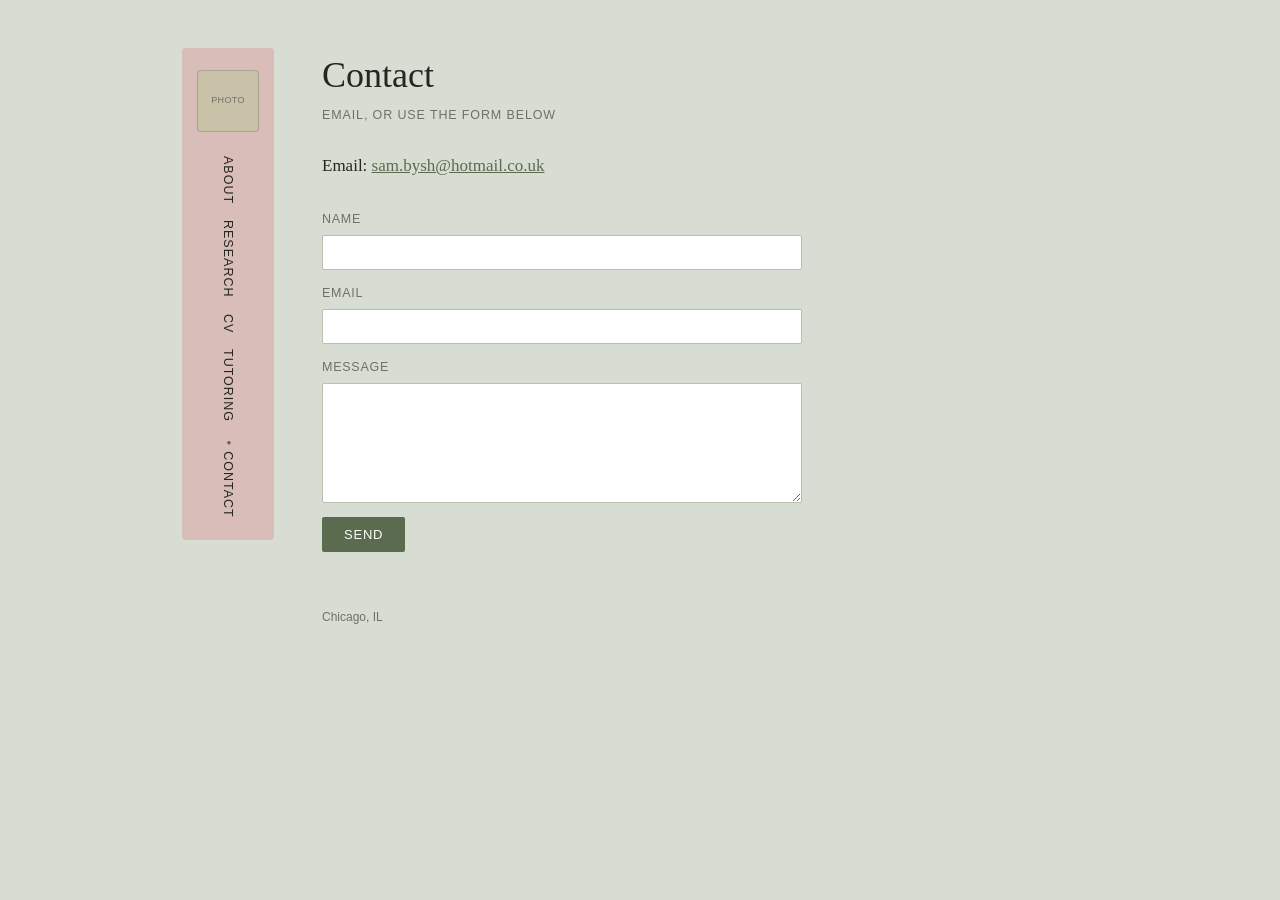
==== contact.html @ 64724ae1 "Initial site" ====
<!DOCTYPE html>
<html lang="en">
<head>
<meta charset="UTF-8">
<meta name="viewport" content="width=device-width, initial-scale=1">
<title>Contact &middot; Sam Bysh</title>
<meta name="description" content="Get in touch with Sam Bysh.">
<link rel="stylesheet" href="style.css">
</head>
<body>
<div class="page">

  <div class="sidebar">
    <div class="photo"><img src="assets/photo-small.jpg" alt="Sam Bysh" onerror="this.parentNode.textContent='photo'"></div>
    <nav>
      <a href="index.html">About</a>
      <a href="research.html">Research</a>
      <a href="cv.html">CV</a>
      <a href="tutoring.html">Tutoring</a>
      <a href="contact.html" class="current">Contact</a>
    </nav>
  </div>

  <div class="content">
    <h1>Contact</h1>
    <div class="eyebrow">Email, or use the form below</div>

    <div class="contact-block serif">
      Email: <a id="email-link" href="#">(enable JavaScript to see this, or use the form)</a>
    </div>

    <!--
      TODO (Sam): sign up for a free account at web3forms.com, create an access key for this
      domain, and paste it in place of YOUR_ACCESS_KEY_HERE below. Submissions then arrive
      straight to your inbox, no backend required.
    -->
    <form class="contact-form" action="https://api.web3forms.com/submit" method="POST">
      <input type="hidden" name="access_key" value="YOUR_ACCESS_KEY_HERE">
      <input type="hidden" name="subject" value="New message from samwebsite.com contact form">

      <!-- honeypot field: real visitors never see or fill this in; bots often do -->
      <input type="checkbox" name="botcheck" class="hidden-field" tabindex="-1" autocomplete="off">

      <label>
        Name
        <input type="text" name="name" required>
      </label>

      <label>
        Email
        <input type="email" name="email" required>
      </label>

      <label>
        Message
        <textarea name="message" rows="6" required></textarea>
      </label>

      <button type="submit">Send</button>
    </form>

    <footer class="sitefoot">Chicago, IL</footer>
  </div>

</div>

<script>
  // Very light obfuscation against the simplest scrapers: assembled at runtime rather
  // than sitting in the page source as a plain mailto link.
  (function () {
    var user = "sam.bysh";
    var domain = "hotmail.co.uk";
    var link = document.getElementById("email-link");
    if (link) {
      link.href = "mailto:" + user + "@" + domain;
      link.textContent = user + "@" + domain;
    }
  })();
</script>
</body>
</html>
---- style.css ----
/* -------------------------------------------------------------
   Sam Bysh — personal site
   Palette: sage-grey ground, dusky pink sidebar, sage accent
   Nav/labels: Helvetica; body/headings: Baskerville
   ------------------------------------------------------------- */

:root {
  --bg: #d8ddd4;
  --sidebar-bg: #d9bdb9;
  --accent: #5b6b4f;
  --text: #24261f;
  --sub: #6d7268;
  --photo-bg: #c9c2a8;
  --rule: #b9c0af;
}

* { box-sizing: border-box; }

html, body {
  margin: 0;
  padding: 0;
  background: var(--bg);
  color: var(--text);
}

body {
  font-family: 'Helvetica Neue', Helvetica, Arial, sans-serif;
  line-height: 1.5;
}

a {
  color: var(--accent);
}

a:hover {
  color: var(--text);
}

.serif {
  font-family: Baskerville, 'Times New Roman', Georgia, serif;
}

.page {
  display: flex;
  align-items: flex-start;
  gap: 48px;
  max-width: 980px;
  margin: 0 auto;
  padding: 48px 32px 80px;
}

/* ---------------- sidebar ---------------- */

.sidebar {
  flex: 0 0 92px;
  display: flex;
  flex-direction: column;
  align-items: center;
  gap: 24px;
  background: var(--sidebar-bg);
  border-radius: 4px;
  padding: 22px 8px;
  position: sticky;
  top: 32px;
}

.sidebar .photo {
  width: 62px;
  height: 62px;
  border-radius: 4px;
  background: var(--photo-bg);
  border: 1px solid rgba(0, 0, 0, 0.15);
  overflow: hidden;
  display: flex;
  align-items: center;
  justify-content: center;
  color: var(--sub);
  font-size: 9px;
  text-transform: uppercase;
  letter-spacing: 0.04em;
  text-align: center;
}

.sidebar .photo img {
  width: 100%;
  height: 100%;
  object-fit: cover;
  display: block;
}

.sidebar nav {
  display: flex;
  flex-direction: column;
  gap: 16px;
}

.sidebar nav a {
  writing-mode: vertical-rl;
  text-decoration: none;
  color: var(--text);
  font-size: 12.5px;
  letter-spacing: 0.08em;
  text-transform: uppercase;
}

.sidebar nav a:hover {
  color: var(--accent);
}

.sidebar nav a.current {
  color: var(--text);
}

.sidebar nav a.current::before {
  content: '\25CF\A0';
  color: var(--accent);
  font-size: 8px;
  white-space: pre;
}

/* ---------------- content ---------------- */

.content {
  flex: 1;
  min-width: 0;
}

.content h1 {
  font-family: Baskerville, 'Times New Roman', Georgia, serif;
  font-weight: normal;
  font-size: 36px;
  margin: 0 0 4px;
}

.eyebrow {
  font-size: 12.5px;
  text-transform: uppercase;
  letter-spacing: 0.07em;
  color: var(--sub);
  margin-bottom: 28px;
}

.content p {
  font-family: Baskerville, 'Times New Roman', Georgia, serif;
  font-size: 17px;
  line-height: 1.68;
  max-width: 620px;
  margin: 0 0 18px;
}

.top-row {
  display: flex;
  justify-content: space-between;
  align-items: flex-start;
  gap: 24px;
  margin-bottom: 8px;
}

.bio-photo {
  flex-shrink: 0;
  width: 130px;
  height: 160px;
  border-radius: 2px;
  background: var(--photo-bg);
  border: 1px solid rgba(0, 0, 0, 0.15);
  overflow: hidden;
  display: flex;
  align-items: center;
  justify-content: center;
  color: var(--sub);
  font-size: 10px;
  text-transform: uppercase;
}

.bio-photo img {
  width: 100%;
  height: 100%;
  object-fit: cover;
  display: block;
}

/* ---------------- CV / section blocks ---------------- */

h2.section-title {
  font-family: 'Helvetica Neue', Helvetica, Arial, sans-serif;
  font-size: 13px;
  text-transform: uppercase;
  letter-spacing: 0.1em;
  color: var(--sub);
  border-bottom: 1px solid var(--rule);
  padding-bottom: 6px;
  margin: 40px 0 18px;
}

h2.section-title:first-of-type {
  margin-top: 0;
}

.entry {
  display: flex;
  gap: 18px;
  margin-bottom: 14px;
  max-width: 680px;
}

.entry .when {
  flex: 0 0 60px;
  font-size: 13px;
  color: var(--sub);
  padding-top: 3px;
}

.entry .what {
  font-family: Baskerville, 'Times New Roman', Georgia, serif;
  font-size: 16px;
  line-height: 1.5;
}

.entry .what .detail {
  display: block;
  font-family: 'Helvetica Neue', Helvetica, Arial, sans-serif;
  font-size: 12.5px;
  color: var(--sub);
  margin-top: 2px;
}

details.also {
  margin-top: 44px;
  max-width: 640px;
  border-top: 1px solid var(--rule);
  padding-top: 16px;
}

details.also summary {
  cursor: pointer;
  font-size: 13px;
  text-transform: uppercase;
  letter-spacing: 0.08em;
  color: var(--sub);
}

details.also p {
  margin-top: 16px;
  font-size: 15.5px;
}

.pdf-link {
  display: inline-block;
  margin-bottom: 8px;
  font-size: 13px;
  text-transform: uppercase;
  letter-spacing: 0.06em;
}

/* ---------------- tutoring: module lists ---------------- */

.module-groups {
  max-width: 680px;
  margin: 8px 0 32px;
}

.module-group {
  margin-bottom: 16px;
  font-size: 15.5px;
  line-height: 1.55;
}

.module-group .inst {
  font-family: 'Helvetica Neue', Helvetica, Arial, sans-serif;
  font-weight: bold;
  font-size: 13px;
  text-transform: uppercase;
  letter-spacing: 0.05em;
  color: var(--text);
}

.module-group .mods {
  font-family: Baskerville, 'Times New Roman', Georgia, serif;
  color: var(--sub);
}

details.modules-full {
  max-width: 780px;
  margin: 8px 0 32px;
  border-top: 1px solid var(--rule);
  padding-top: 14px;
}

details.modules-full summary {
  cursor: pointer;
  font-size: 13px;
  text-transform: uppercase;
  letter-spacing: 0.06em;
  color: var(--sub);
}

table.module-table {
  border-collapse: collapse;
  width: 100%;
  margin-top: 16px;
  font-size: 14px;
}

table.module-table caption {
  text-align: left;
  font-family: 'Helvetica Neue', Helvetica, Arial, sans-serif;
  font-size: 13px;
  text-transform: uppercase;
  letter-spacing: 0.05em;
  color: var(--text);
  margin: 18px 0 6px;
}

table.module-table th,
table.module-table td {
  text-align: left;
  padding: 5px 14px 5px 0;
  border-bottom: 1px solid var(--rule);
  vertical-align: top;
}

table.module-table th {
  font-family: 'Helvetica Neue', Helvetica, Arial, sans-serif;
  font-weight: normal;
  color: var(--sub);
  text-transform: uppercase;
  font-size: 11px;
  letter-spacing: 0.05em;
}

@media (max-width: 640px) {
  table.module-table {
    font-size: 13px;
  }
  table.module-table th,
  table.module-table td {
    padding: 5px 8px 5px 0;
  }
}

/* ---------------- misc content elements ---------------- */

ul.plain {
  font-family: Baskerville, 'Times New Roman', Georgia, serif;
  font-size: 16px;
  line-height: 1.65;
  max-width: 620px;
  padding-left: 20px;
}

.contact-block {
  font-size: 17px;
  margin-bottom: 32px;
}

form.contact-form {
  max-width: 480px;
  display: flex;
  flex-direction: column;
  gap: 14px;
}

form.contact-form label {
  font-size: 12.5px;
  text-transform: uppercase;
  letter-spacing: 0.06em;
  color: var(--sub);
  display: flex;
  flex-direction: column;
  gap: 6px;
}

form.contact-form input,
form.contact-form textarea {
  font-family: Baskerville, 'Times New Roman', Georgia, serif;
  font-size: 15px;
  padding: 8px 10px;
  border: 1px solid var(--rule);
  border-radius: 2px;
  background: #fff;
  color: var(--text);
}

form.contact-form button {
  align-self: flex-start;
  font-family: 'Helvetica Neue', Helvetica, Arial, sans-serif;
  font-size: 13px;
  text-transform: uppercase;
  letter-spacing: 0.06em;
  background: var(--accent);
  color: #fdfdfa;
  border: none;
  padding: 10px 22px;
  border-radius: 2px;
  cursor: pointer;
}

form.contact-form button:hover {
  opacity: 0.9;
}

.hidden-field {
  position: absolute;
  left: -9999px;
  top: -9999px;
}

footer.sitefoot {
  margin-top: 56px;
  font-size: 12px;
  color: var(--sub);
}

/* ---------------- mobile ---------------- */

@media (max-width: 640px) {
  .page {
    flex-direction: column;
    gap: 24px;
    padding: 28px 20px 60px;
  }

  .sidebar {
    flex-direction: row;
    width: 100%;
    position: static;
    gap: 18px;
  }

  .sidebar .photo {
    width: 46px;
    height: 46px;
    flex-shrink: 0;
  }

  .sidebar nav {
    flex-direction: row;
    flex-wrap: wrap;
    gap: 14px;
  }

  .sidebar nav a {
    writing-mode: horizontal-tb;
  }

  .top-row {
    flex-direction: column-reverse;
  }

  .bio-photo {
    width: 100%;
    height: 200px;
  }

  .content h1 {
    font-size: 30px;
  }

  .entry {
    flex-direction: column;
    gap: 2px;
  }

  .entry .when {
    padding-top: 0;
  }
}
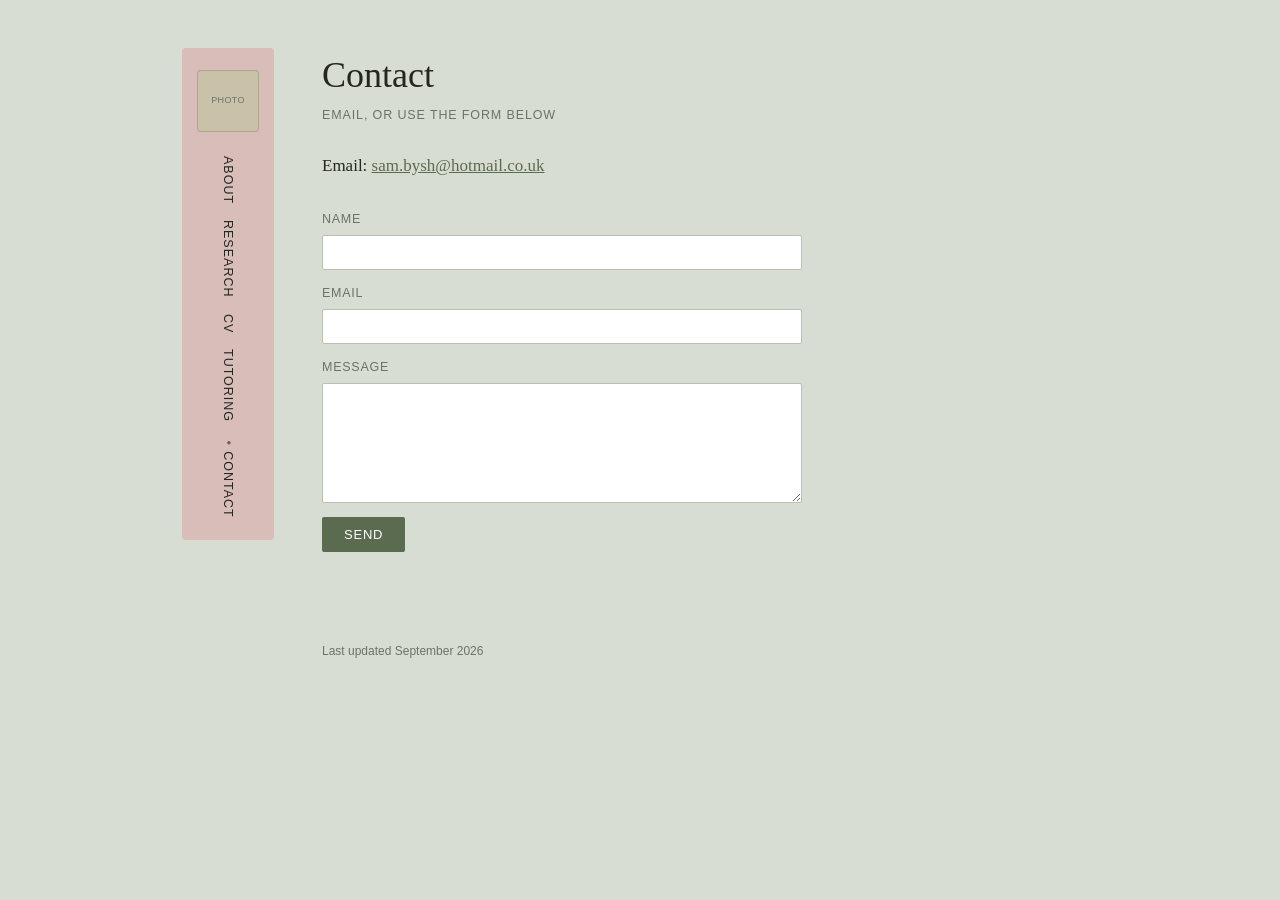
==== commit c512e5f3: "response to form added" ====
--- a/contact.html
+++ b/contact.html
@@ -5,6 +5,7 @@
 <meta name="viewport" content="width=device-width, initial-scale=1">
 <title>Contact &middot; Sam Bysh</title>
 <meta name="description" content="Get in touch with Sam Bysh.">
+<link rel="canonical" href="https://sambysh.co.uk/contact.html">
 <link rel="stylesheet" href="style.css">
 </head>
 <body>
@@ -33,10 +34,16 @@
       TODO (Sam): sign up for a free account at web3forms.com, create an access key for this
       domain, and paste it in place of YOUR_ACCESS_KEY_HERE below. Submissions then arrive
       straight to your inbox, no backend required.
+
+      Note: Web3Forms sends a verification email the first time a key is used; until you
+      click the link in that email, submissions may not actually arrive even though the
+      form appears to work. Worth checking your inbox (and spam folder) after your first
+      real test.
     -->
-    <form class="contact-form" action="https://api.web3forms.com/submit" method="POST">
+    <form class="contact-form" id="contact-form" action="https://api.web3forms.com/submit" method="POST">
       <input type="hidden" name="access_key" value="YOUR_ACCESS_KEY_HERE">
-      <input type="hidden" name="subject" value="New message from samwebsite.com contact form">
+      <input type="hidden" name="subject" value="New message from sambysh.co.uk contact form">
+      <input type="hidden" name="redirect" value="false">
 
       <!-- honeypot field: real visitors never see or fill this in; bots often do -->
       <input type="checkbox" name="botcheck" class="hidden-field" tabindex="-1" autocomplete="off">
@@ -57,9 +64,11 @@
       </label>
 
       <button type="submit">Send</button>
+
+      <p id="form-status" role="status" aria-live="polite"></p>
     </form>
 
-    <footer class="sitefoot">Chicago, IL</footer>
+    <footer class="sitefoot">Last updated September 2026</footer>
   </div>
 
 </div>
@@ -76,6 +85,44 @@
       link.textContent = user + "@" + domain;
     }
   })();
+
+  // Submit the form with fetch so we can show a message in place, rather than sending
+  // the visitor to web3forms.com's own confirmation page. If JavaScript is unavailable,
+  // the form still works as a plain POST (Web3Forms just shows their default page instead).
+  (function () {
+    var form = document.getElementById("contact-form");
+    var status = document.getElementById("form-status");
+    if (!form || !status) return;
+
+    form.addEventListener("submit", function (event) {
+      event.preventDefault();
+      status.textContent = "Sending…";
+      status.className = "";
+
+      var data = new FormData(form);
+
+      fetch(form.action, {
+        method: "POST",
+        body: data,
+        headers: { Accept: "application/json" }
+      })
+        .then(function (response) { return response.json(); })
+        .then(function (result) {
+          if (result.success) {
+            status.textContent = "Message sent, thank you. I'll get back to you soon.";
+            status.className = "form-status-ok";
+            form.reset();
+          } else {
+            status.textContent = "Something went wrong sending that. Please try again, or email me directly.";
+            status.className = "form-status-error";
+          }
+        })
+        .catch(function () {
+          status.textContent = "Something went wrong sending that. Please try again, or email me directly.";
+          status.className = "form-status-error";
+        });
+    });
+  })();
 </script>
 </body>
 </html>
--- a/style.css
+++ b/style.css
@@ -405,6 +405,20 @@
   top: -9999px;
 }
 
+#form-status {
+  font-size: 14px;
+  min-height: 1.2em;
+  margin: 4px 0 0;
+}
+
+#form-status.form-status-ok {
+  color: var(--accent);
+}
+
+#form-status.form-status-error {
+  color: #a8542f;
+}
+
 footer.sitefoot {
   margin-top: 56px;
   font-size: 12px;
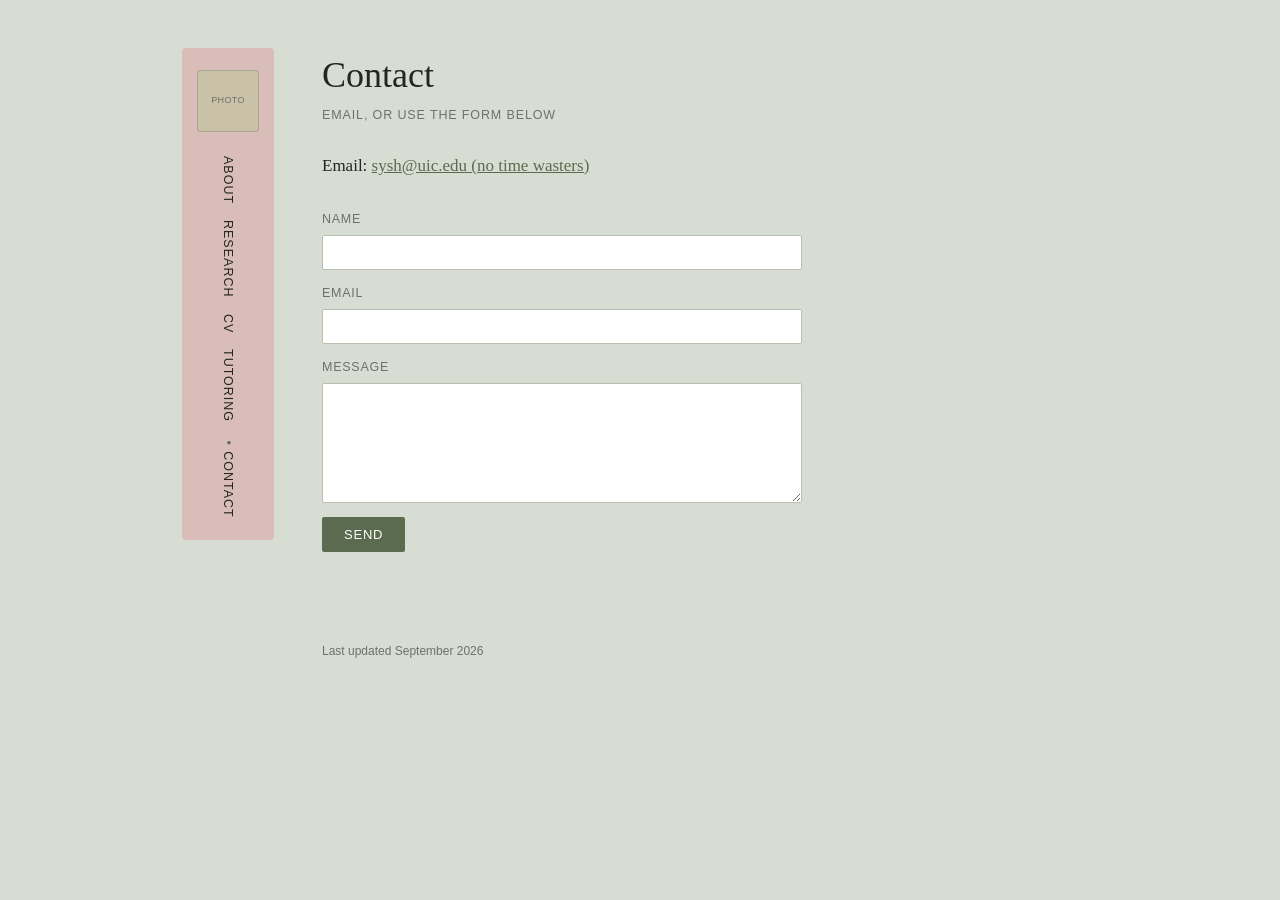
==== commit 7832045b: "Temp changes" ====
--- a/contact.html
+++ b/contact.html
@@ -41,7 +41,7 @@
       real test.
     -->
     <form class="contact-form" id="contact-form" action="https://api.web3forms.com/submit" method="POST">
-      <input type="hidden" name="access_key" value="YOUR_ACCESS_KEY_HERE">
+      <input type="hidden" name="access_key" value="54284c02-d7f0-4687-a0ac-036ecee884e4">
       <input type="hidden" name="subject" value="New message from sambysh.co.uk contact form">
       <input type="hidden" name="redirect" value="false">
 
@@ -77,12 +77,12 @@
   // Very light obfuscation against the simplest scrapers: assembled at runtime rather
   // than sitting in the page source as a plain mailto link.
   (function () {
-    var user = "sam.bysh";
-    var domain = "hotmail.co.uk";
+    var user = "sysh";
+    var domain = "uic.edu";
     var link = document.getElementById("email-link");
     if (link) {
       link.href = "mailto:" + user + "@" + domain;
-      link.textContent = user + "@" + domain;
+      link.textContent = user + "@" + domain +" (no time wasters)";
     }
   })();
 
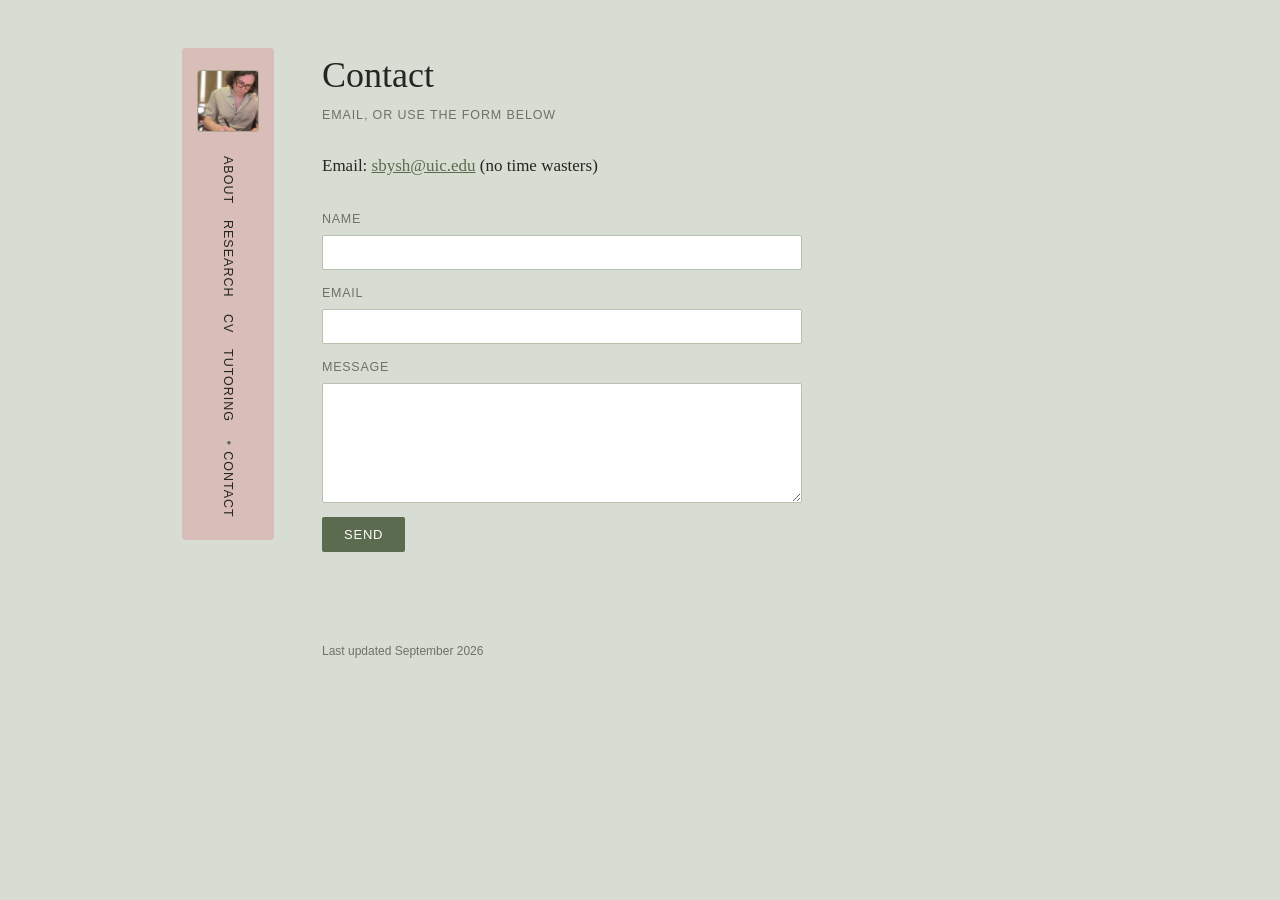
==== commit 57756223: "Photos and main bits" ====
--- a/contact.html
+++ b/contact.html
@@ -27,7 +27,7 @@
     <div class="eyebrow">Email, or use the form below</div>
 
     <div class="contact-block serif">
-      Email: <a id="email-link" href="#">(enable JavaScript to see this, or use the form)</a>
+      Email: <a id="email-link" href="#">(enable JavaScript to see this, or use the form)</a> (no time wasters)
     </div>
 
     <!--
@@ -77,12 +77,12 @@
   // Very light obfuscation against the simplest scrapers: assembled at runtime rather
   // than sitting in the page source as a plain mailto link.
   (function () {
-    var user = "sysh";
+    var user = "sbysh";
     var domain = "uic.edu";
     var link = document.getElementById("email-link");
     if (link) {
       link.href = "mailto:" + user + "@" + domain;
-      link.textContent = user + "@" + domain +" (no time wasters)";
+      link.textContent = user + "@" + domain;
     }
   })();
 
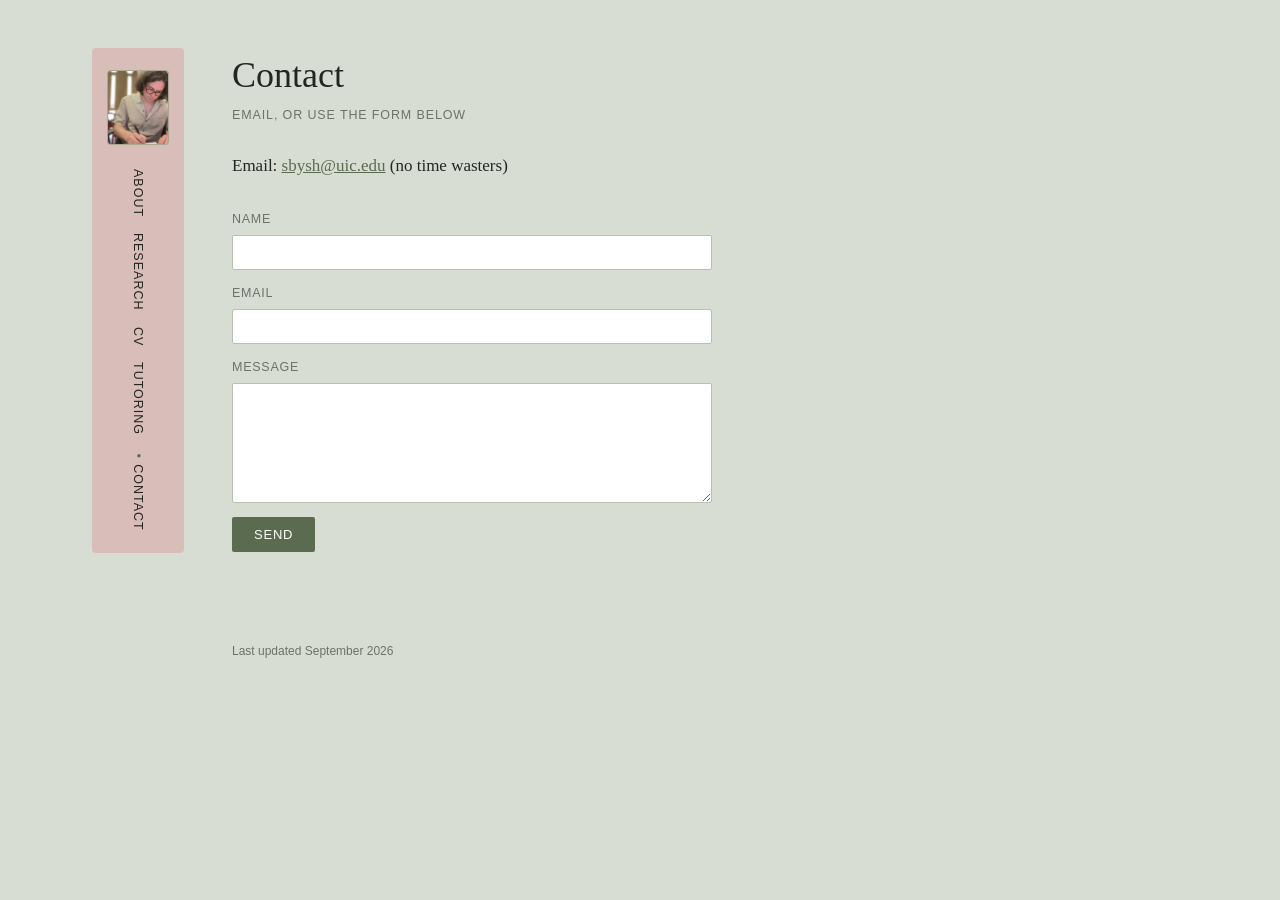
==== commit 580df550: "Layout changes and icon" ====
--- a/contact.html
+++ b/contact.html
@@ -6,7 +6,8 @@
 <title>Contact &middot; Sam Bysh</title>
 <meta name="description" content="Get in touch with Sam Bysh.">
 <link rel="canonical" href="https://sambysh.co.uk/contact.html">
-<link rel="stylesheet" href="style.css">
+<link rel="icon" type="image/svg+xml" href="favicon.svg">
+<link rel="stylesheet" href="style.css?v=3">
 </head>
 <body>
 <div class="page">
--- a/style.css
+++ b/style.css
@@ -49,6 +49,12 @@
   padding: 48px 32px 80px;
 }
 
+@media (min-width: 1100px) {
+  .page {
+    max-width: 1160px;
+  }
+}
+
 /* ---------------- sidebar ---------------- */
 
 .sidebar {
@@ -66,7 +72,7 @@
 
 .sidebar .photo {
   width: 62px;
-  height: 62px;
+  height: 75px;
   border-radius: 4px;
   background: var(--photo-bg);
   border: 1px solid rgba(0, 0, 0, 0.15);
@@ -158,8 +164,8 @@
 
 .bio-photo {
   flex-shrink: 0;
-  width: 130px;
-  height: 160px;
+  width: 190px;
+  height: 230px;
   border-radius: 2px;
   background: var(--photo-bg);
   border: 1px solid rgba(0, 0, 0, 0.15);
@@ -170,6 +176,13 @@
   color: var(--sub);
   font-size: 10px;
   text-transform: uppercase;
+}
+
+@media (min-width: 1100px) {
+  .bio-photo {
+    width: 260px;
+    height: 320px;
+  }
 }
 
 .bio-photo img {
@@ -443,7 +456,7 @@
 
   .sidebar .photo {
     width: 46px;
-    height: 46px;
+    height: 52px;
     flex-shrink: 0;
   }
 
